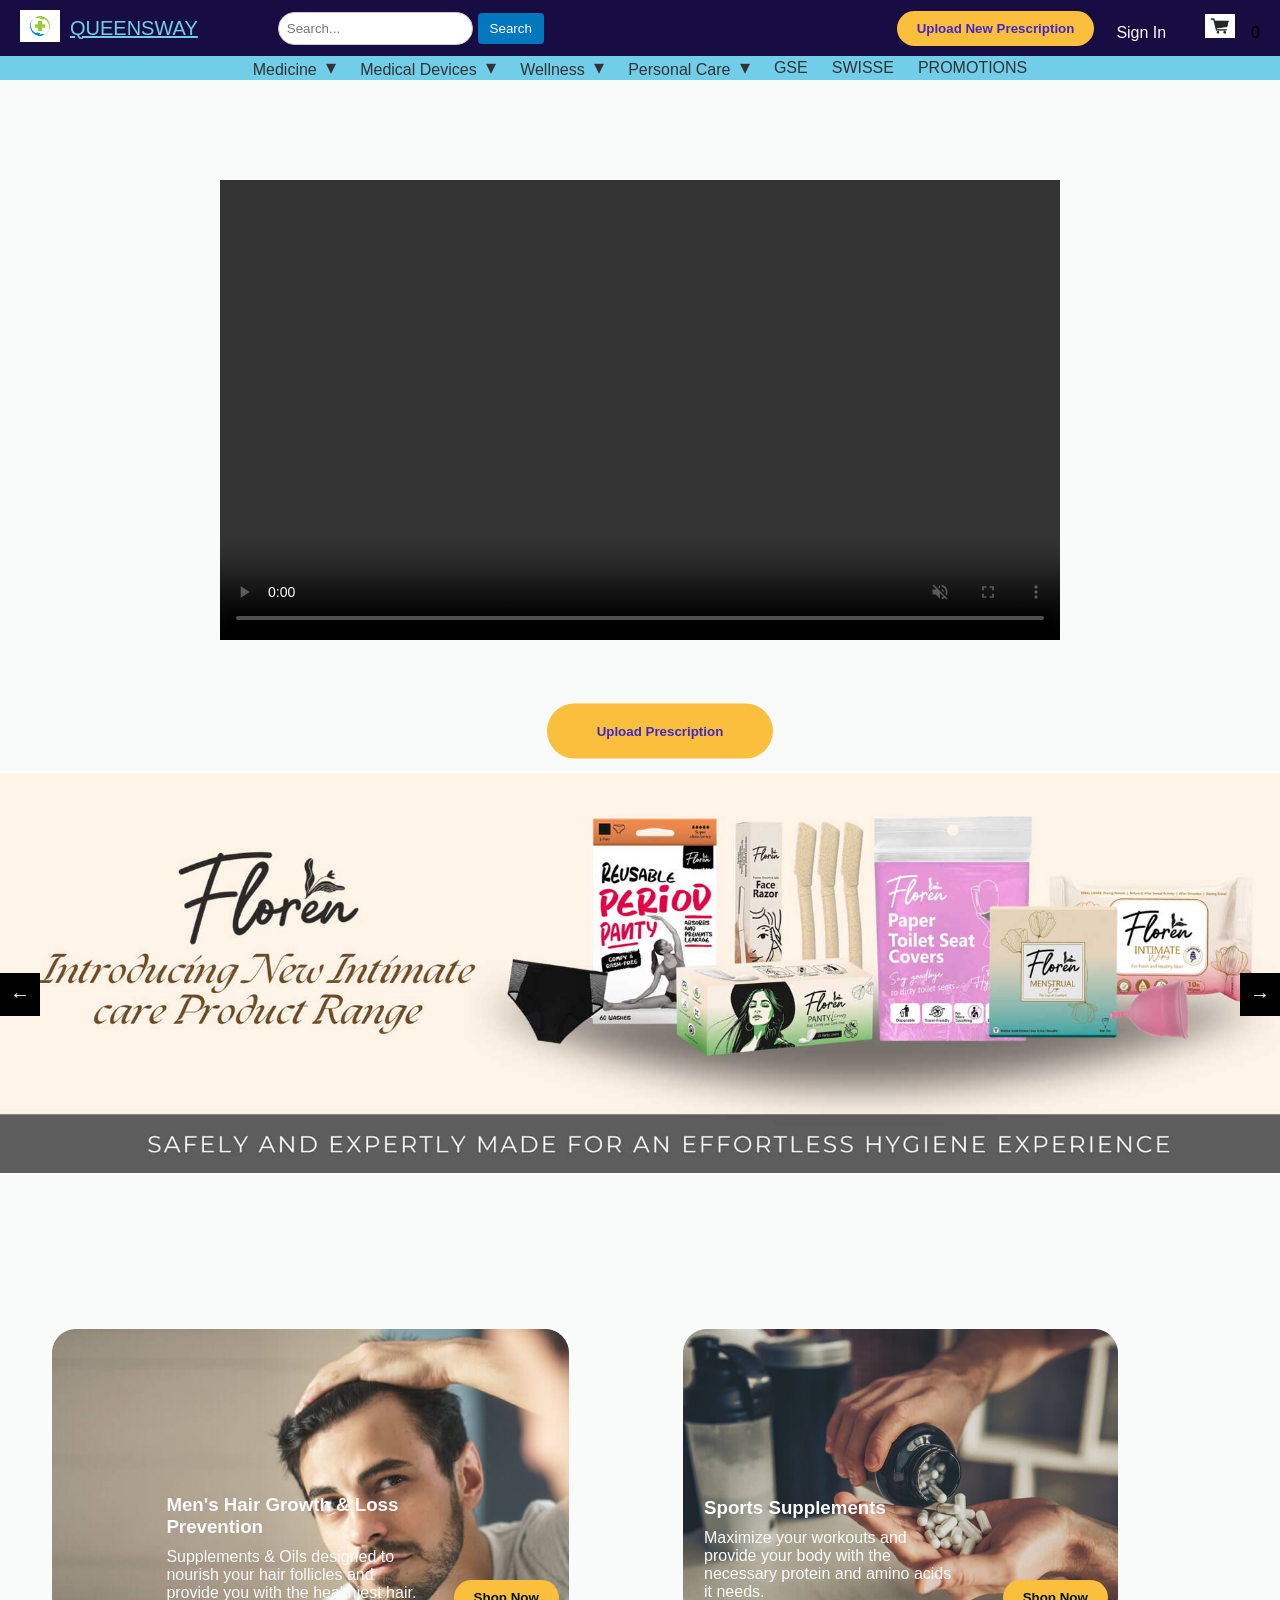
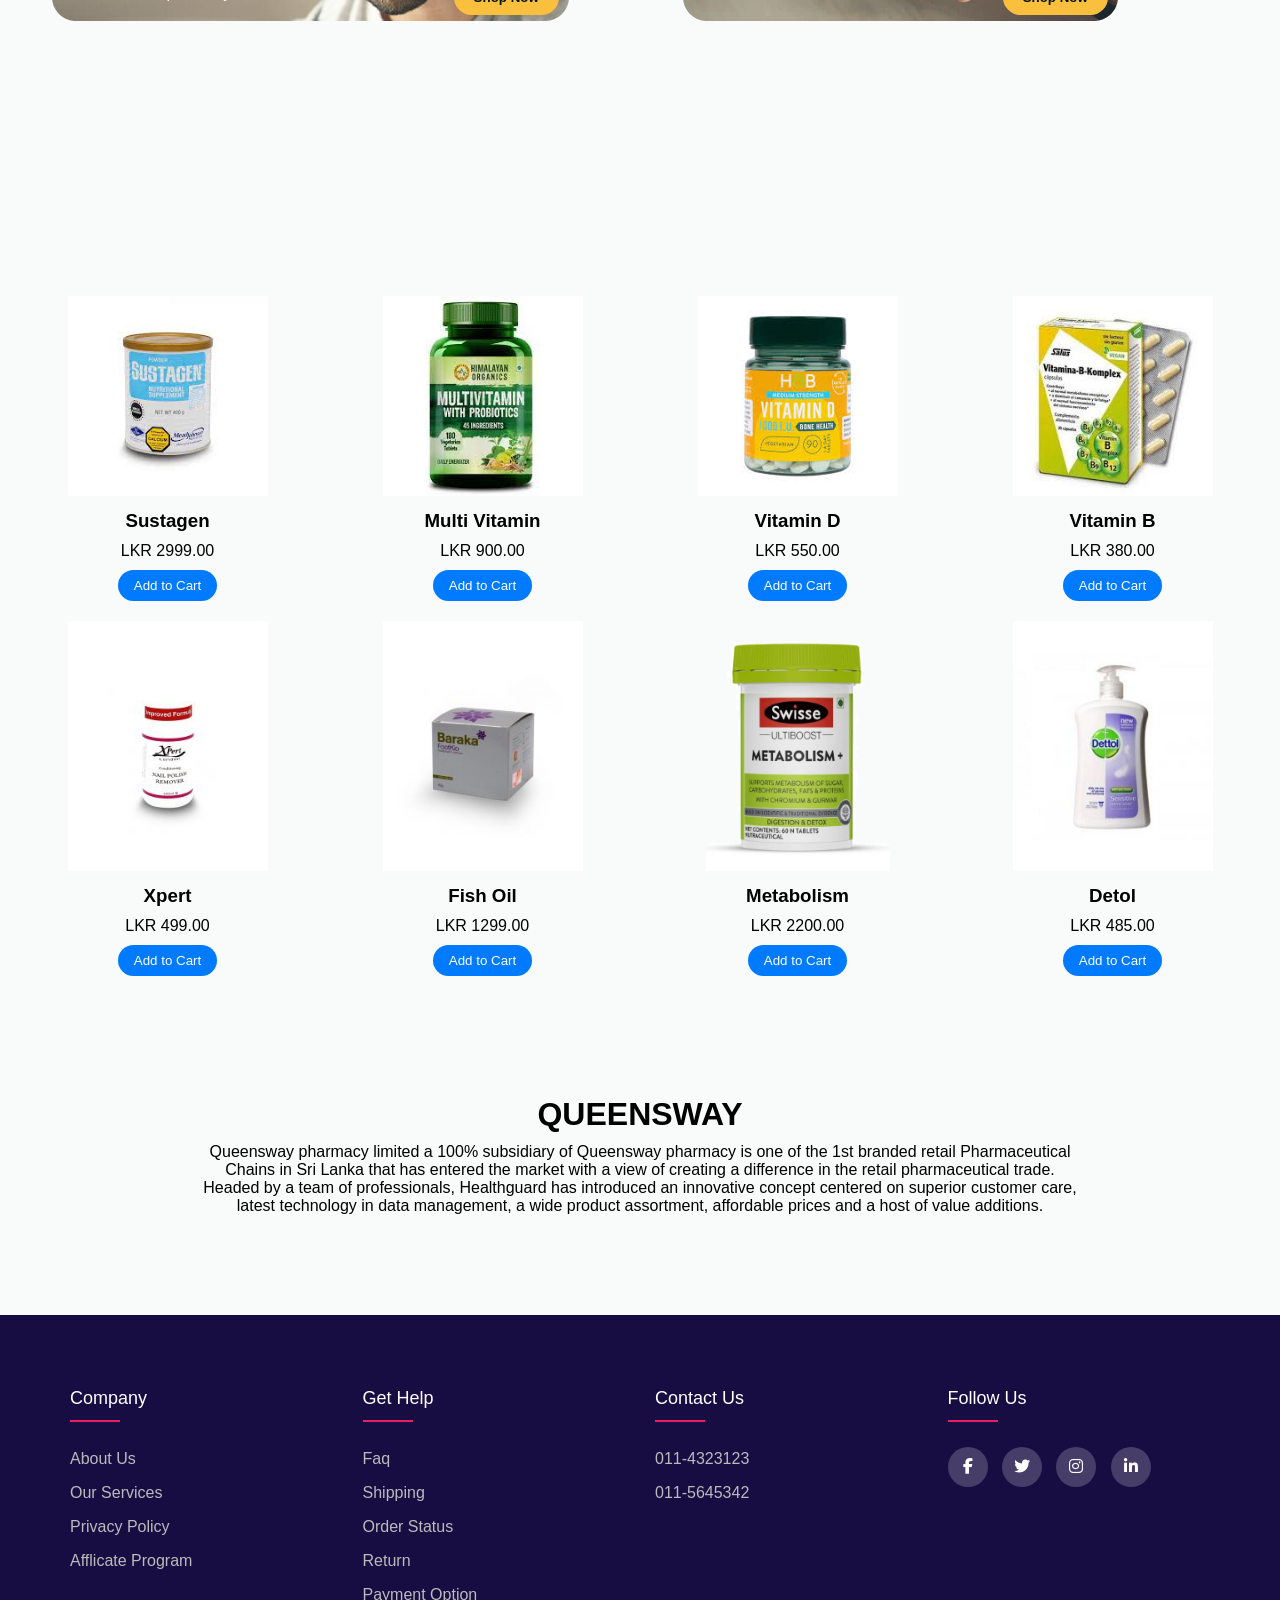
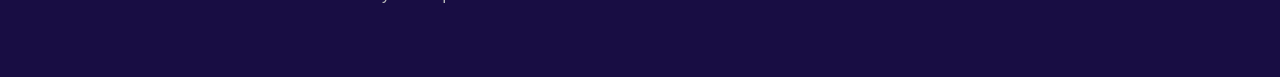
==== HomePage.html @ 3ac6c6b6 "My web project This is my web project" ====
<!DOCTYPE html>
<html lang="en">

<head>
    <meta charset="UTF-8">
    <title>Pharmacy Website</title>
    <link rel="stylesheet" href="HomePage.css">
    <link rel="stylesheet" href="/Test.js">
    <link rel="stylesheet" type="text/css"
        href="https://cdnjs.cloudflare.com/ajax/libs/font-awesome/6.5.1/css/all.min.css">
</head>

<body>
    <header>
        <nav>
            <div class="logo">
                <img src="image/logo.jpg" alt="Healthcare Pharmacy">
            </div>
            <div class="logo-text">
                <a href="HomePage.html" class="logo-text">QUEENSWAY</a>
            </div>

            <div class="search-bar">
                <input type="text" placeholder="Search...">
                <button type="submit">Search</button>
            </div>
            <input type="submit" value="Upload New Prescription" class="btn" onclick="loadprescription()">
            <!-- <button class="upload-button">Upload Prescription</button> -->
            <div class="nav-buttons">

                <a href="login.html">Sign In</a>
                <a href="#"><img src="image/carticon.jpg"></a>
                <span>0</span>
            </div>
        </nav>
    </header>

    <header2>
        <nav class="top-nav">
            <div class="nav-links">
                <ul>
                    <li class="mega-menu">
                        <a href="#">Medicine <span class="arrow">&#9662;</span></a>

                        <div class="mega-content">
                            <ul>
                                <a class="a2" href="">HEART</a>
                                <a class="a2" href="blank.html">CENTRAL NERVOUS SYSTEM</a>
                                <a class="a2" href="blank.html"> EAR, NOSE, THROAT</a>
                                <a class="a2" href="blank.html"> DIABETES</a>
                                <a class="a2 " href="blank.html">EYE</a>
                                <a class="a2" href="blank.html"> GASTRO INTESTINAL SYSTEM</a>
                                <a class="a2" href="blank.html">MALIGNANT DISEASE & IMMUNOSUPPRESSIONS</a>

                            </ul>
                        </div>
                    </li>
                    <li class="mega-menu">
                        <a href="#">Medical Devices <span class="arrow">&#9662;</span></a>
                        <div class="mega-content">
                            <ul>
                                <a class="a2" href="blank.html">FIRST AID</a>
                                <a class="a2" href="blank.html">HEALTH DEVICES</a>
                                <a class="a2" href="blank.html"> SUPPORTS & BRACES</a>


                            </ul>
                        </div>
                    </li>
                    <li class="mega-menu">
                        <a href="#">Wellness <span class="arrow">&#9662;</span></a>

                        <div class="mega-content">
                            <ul>
                                <a class="a2" href="blank.html">EYES & EARS</a>
                                <a class="a2" href="blank.html">COUGH, COLD & ALLERGY</a>
                                <a class="a2" href="blank.html">DIET & NUTRITION</a>
                                <a class="a2" href="blank.html"> BEAUTY SUPPLEMENTS</a>
                                <a class="a2 " href="blank.html">ADULT & DIABETIC CARE</a>
                                <a class="a2" href="blank.html"> PREVENTIVE CARE</a>
                                <a class="a2" href="blank.html">PAIN & FEVER</a>
                            </ul>
                        </div>
                    </li>
                    <li class="mega-menu">
                        <a href="#">Personal Care <span class="arrow">&#9662;</span></a>
                        <div class="mega-content">
                            <ul>
                                <a class="a2" href="blank.html">NOURISHMENT</a>
                                <a class="a2" href="blank.html">ACCESSORIES</a>
                                <a class="a2" href="blank.html">SKIN CARE</a>
                                <a class="a2" href="blank.html"> HAND & FOOT CARE</a>
                            </ul>
                        </div>
                    </li>
                    <div class="words">
                        <li><a href="blank.html">GSE</a></li>
                        <li><a href="blank.html">SWISSE</a></li>
                        <li><a href="blank.html">PROMOTIONS</a></li>

                    </div>
                </ul>
            </div>
        </nav>
    </header2>

    <!-- video -->
    <video controls width="840" height="460" class="video" autoplay loop muted>
        <source src="image/videoplayback.mp4" type="video/mp4">
    </video><br><br><br><br>
    <!-- video -->


    <!-- aaaaaaaaaaaaaaaaaaaaaaaaaaaaaaaaaaaaaaa -->
    <input type="button" value="Upload Prescription" class="upload-button"  onclick="loadprescription()">

    <br><br>
    <div class="scrolling-container">
        <div class="scrolling-images" id="scrollingImages">
         
          <img src="./Web/img-1.png" alt="Image 1">
          <img src="./Web/img-2.png" alt="Image 2">
          <img src="./Web/img-3.png" alt="Image 3">
          <img src="./Web/img-5.png" alt="Image 5">
         
          <img src="./Web/img-6.png" alt="Image 6">
          <img src="./Web/img-7.png" alt="Image 7">
          <img src="./Web/img-8.png" alt="Image 8">

        </div>
        <button class="scrolling-button scroll-left" onclick="scrollImages(-1)">←</button>
        <button class="scrolling-button scroll-right" onclick="scrollImages(1)">→</button>
      </div>
      
      <script>
        const scrollingImages = document.getElementById('scrollingImages');
        const imageWidth = scrollingImages.clientWidth / 8; // Adjusted for the number of images
        let currentIndex = 1; // Start with the first set of images
        let autoScrollInterval;
      
        scrollingImages.addEventListener('transitionend', () => {
          // No automatic scrolling in this version
        });
      
        function scrollImages(direction) {
          currentIndex += direction;
      
          if (currentIndex < 0) {
            currentIndex = 5;
          } else if (currentIndex > 5) {
            currentIndex = 0;
          }
      
          const newPosition = -currentIndex * imageWidth * 8; // Move the entire set of images
          scrollingImages.style.transition = 'transform 0.5s ease-in-out';
          scrollingImages.style.transform = `translateX(${newPosition}px)`;
      
          // Reset the automatic slideshow interval
          clearInterval(autoScrollInterval);
          autoScrollInterval = setInterval(() => {
            scrollImages(1);
          }, 5000);
        }
      
        // Start the automatic slideshow
        autoScrollInterval = setInterval(() => {
          scrollImages(1);
        }, 5000);
      </script>
      
      <br><br><br>
 
    <div class="shopnow-image">
        <img src="image/hair.png" alt="hair pic" class="hair">
        <input type="button" value="Shop Now" class="hair-button">
        <img src="image/supplement.png" alt="supplement png" class="supplement">
        <input type="button" value="Shop Now" class="supplement-button">


    </div>
    <div>
        <div class="hair-text">
            <p>
            <h3>Men's Hair Growth & Loss Prevention</h3>
            Supplements & Oils designed to nourish your hair
            follicles and provide you with the healthiest hair.
            </p>
        </div>

        <div class="sports-text">
            <p>
            <h3> Sports Supplements</h3>
            Maximize your workouts and provide your
            body with the necessary protein and amino acids it needs.
            </p>
        </div>
    </div>



    <!-- Product Item -->
    <div class="grid-container">
        <div class="grid-item">
            <img src="image/sustagen.jpeg" alt="Product 1">
            <h3>Sustagen</h3>
            <p>LKR 2999.00</p>
            <button class="add-to-cart">Add to Cart</button>
        </div>

        <div class="grid-item">
            <img src="image/image2.jpeg" alt="Product 1">
            <h3>Multi Vitamin</h3>
            <p>LKR 900.00</p>
            <button class="add-to-cart">Add to Cart</button>
        </div>

        <div class="grid-item">
            <img src="image/images 10.jpeg" alt="Product 1">
            <h3>Vitamin D</h3>
            <p>LKR 550.00</p>
            <button class="add-to-cart">Add to Cart</button>
        </div>

        <div class="grid-item">
            <img src="image/images (1).jpeg" alt="Product 1">
            <h3>Vitamin B</h3>
            <p>LKR 380.00</p>
            <button class="add-to-cart">Add to Cart</button>
        </div>

        <div class="grid-item">
            <img src="image/image5.jpg" alt="Product 1">
            <h3>Xpert</h3>
            <p>LKR 499.00</p>
            <button class="add-to-cart">Add to Cart</button>
        </div>

        <div class="grid-item">
            <img src="image/dsc_0286-1_copy.jpg" alt="Product 1">
            <h3>Fish Oil</h3>
            <p>LKR 1299.00</p>
            <button class="add-to-cart">Add to Cart</button>
        </div>

        <div class="grid-item">
            <img src="image/image7.png" alt="Product 1">
            <h3>Metabolism</h3>
            <p>LKR 2200.00</p>
            <button class="add-to-cart">Add to Cart</button>
        </div>

        <div class="grid-item">
            <img src="image/image8.jpg" alt="Product 1">
            <h3>Detol</h3>
            <p>LKR 485.00</p>
            <button class="add-to-cart">Add to Cart</button>
        </div>


    </div>

    <script src="Test.js"></script>

    <!-- Product Item -->



    <div class="content">
        <h1 class="Healthcare">QUEENSWAY</h1>
        <p>Queensway pharmacy limited a 100% subsidiary of Queensway pharmacy is one of the 1st branded retail
            Pharmaceutical<br>
            Chains in Sri Lanka that has entered the market with a view of creating a difference in the retail
            pharmaceutical trade.<br>
            Headed by a team of professionals, Healthguard has introduced an innovative concept centered on superior
            customer care,<br>
            latest technology in data management, a wide product assortment, affordable prices and a host of
            value additions.</p>
    </div>




    <!-- footer -->
    <footer class="footer">
        <div class="container">
            <div class="row">
                <div class="footer-col">
                    <h4>company</h4>
                    <ul>
                        <li><a href="#">about us</a></li>
                        <li><a href="#">our services</a></li>
                        <li><a href="#">privacy policy</a></li>
                        <li><a href="#">afflicate program</a></li>
                    </ul>
                </div>
                <div class="footer-col">
                    <h4>get help</h4>
                    <ul>
                        <li><a href="#">Faq</a></li>
                        <li><a href="#">shipping</a></li>
                        <li><a href="#">order status</a></li>
                        <li><a href="#">return</a></li>
                        <li><a href="#">payment option</a></li>
                    </ul>
                </div>
                <div class="footer-col">
                    <h4>contact us</h4>
                    <ul>
                        <li><a href="#">011-4323123</a></li>
                        <li><a href="#">011-5645342</a></li>
                    </ul>
                </div>
                <div class="footer-col">
                    <h4>follow us</h4>
                    <div class="social-links">
                        <a href="#"><i class="fab fa-facebook-f"></i></a>
                        <a href="#"><i class="fab fa-twitter"></i></a>
                        <a href="#"><i class="fab fa-instagram"></i></a>
                        <a href="#"><i class="fab fa-linkedin-in"></i></a>
                    </div>
                </div>


            </div>
        </div>
    </footer>
    <!-- footer -->


    <script>
   function  loadprescription(){

    window.location.href = "file:///C:/xampp/htdocs/New%20Web/login.html";


   }


    </script>
</body>

</html>
---- HomePage.css ----
body {
    margin: 0;
    padding: 0;
    font-family: Arial, sans-serif;
    text-align: center;
    background-color: #f9fafa;
  }

  /* header */
  
  nav {
    display: flex;
    align-items: center;
    justify-content: space-between;
  }
  
  .logo img {
    width: 40px;
  }
  .logo-text{
    padding-left: 5px;
    font-family: 'Franklin Gothic Medium', 'Arial Narrow', Arial, sans-serif;
    font-size: 20px;
    color: #71cee8;
  }
  
  .search-bar {
    display: flex;
    align-items: center;
    flex: 1;
    margin: 0 20px;
  }
  
  .search-bar input {
    flex: 1;
    padding: 8px;
    border: 1px solid #ccc;
    border-radius: 4px;
  }
  
  .nav-buttons button,
  .nav-buttons a {
    padding: 8px 12px;
    margin-left: 10px;
    border: none;
    background-color: #180d43;
    color: #fff;
    text-decoration: none;
    border-radius: 4px;
    cursor: pointer;
  }
  .nav-buttons a:hover {
    color: #5ba2e3;
  }
  @keyframes blink {
    0% {
        opacity: 1;
    }
    50% {
        opacity: 0;
    }
    100% {
        opacity: 1;
    }
}
  .upload-button {
    position: relative;
    background-color: #fabf3d;
    border-radius: 30px;
    padding: 20px 50px;
    color: #4228c8;
    border: none;
    cursor: pointer;
    font-weight: bold;
    right: 25%;
    transform: translate(150%,10%);
    animation: blink 5s infinite;
}
.upload-button:hover{
   background-color: #18c66c;
}
/* header */

.btn {
    background-color: #fabf3d;
    border-radius: 30px;
    padding: 10px 20px;
    color: #4228c8;
    border: none;
    cursor: pointer;
    font-weight: bold;
    margin-left: 22%;
}
.btn:hover {
    background-color: rgb(231, 240, 231);
} 
  .nav-buttons img {
    max-width: 30px;
  }

.top-nav {
  display: flex;
  align-items: center;
  justify-content: space-between;
}

.logo img {
  max-width: 100px;
}

.search-bar {
  display: flex;
  align-items: center;
  flex: 1;
  margin: 0 80px;
  
}

.search-bar input {
  flex: 1;
  padding: 8px;
  border: 1px solid #ccc;
  border-radius: 30px;
}

.search-bar button {
  padding: 8px 12px;
  border: none;
  background-color: #0277bd;
  color: #fff;
  border-radius: 4px;
  margin-left: 5px;
  cursor: pointer;
}

.nav-links ul {
  display: flex;
  list-style: none;
  margin: 0;
  padding: 0;
}

.nav-links li {
  position: relative;
}

.nav-links a {
  padding: 8px 12px;
  text-decoration: none;
  color: #333;
}

header {
    background-color: #180d43;
    padding: 10px 20px;
  }
  
  .top-nav {
    display: flex;
    align-items: center;
    justify-content: center;
    background-color:#71cee8;
  }
  
  .nav-links ul {
    display: flex;
    list-style: none;
    margin: 0;
    padding: 0;
  }
  
  .nav-links li {
    position: relative;
  }
  
  .nav-links a {
    padding: 8px 12px;
    text-decoration: none;
    color: #333;
  }
  
  .mega-menu {
    position: relative;
  }
  
  .mega-content {
    display: none;
    position: absolute;
    top: 100%;
    left: 0%;
    background-color: #26c6da;
    padding: 10px;
    min-width: 700px;
    z-index: 1;
    text-align: left;
  }
  .words{
    position: relative;
    display: flex;
    top: 3px;
  }
  
  .mega-menu:hover .mega-content {
    display: block;
  }
  
  .nav-links li:hover > a {
    color: #ddd;
  }
  .arrow {
    margin-left: 5px;
  }
  
  .arrow {
    font-size: 20px;
    display: inline-block;
    transform: translateY(-1px);
  }
  .mega-content ul{
    flex-direction: column;
  }
  .mega-content ul a:hover{
    color: #e2d1d1;
  }
  .video{
    margin-top: 100px;
  }


  /* carsolue */
  /* carsolue */




/* Shop Now Image //////////////////////////////////////////////*/
  .cart-icon{
position: relative;
display: flex;
text-align: center;
text-decoration: none;
padding-left: 180px;

  }
  .prescription-image{
    margin-top: 100px;
  }
.shopnow-image{
    position: relative;
    display: inline-block;
    margin-top: 100px;
    justify-content: center;
}
.hair-text{
    position: relative;
    width: 250px;
    left: 13%;
    bottom: 150px;
    text-align: left;
    color: #f9fafb;
}
.sports-text{
    position: relative;
    width: 250px;
    bottom: 265px;
    left: 55%;
    text-align: left;
    color: #fbfcfd;

}

.hair-button{
    position: relative;
    right:120px;
    bottom: 19px;
    color: #01130b;
    outline: none;
    background-color: #fabf3d;
    border-radius: 30px;
    padding: 10px 20px;
    border: none;
    cursor: pointer;
    font-weight: bold;

}
.hair-button:hover{
  background-color: lime;
}

.supplement-button{
    position: relative;
    right:120px;
    bottom: 19px;    padding: 10px 20px;
    color: #01130b;
    outline: none;
    background-color: #fabf3d;
    border-radius: 30px;
    padding: 10px 20px;
    border: none;
    cursor: pointer;
    font-weight: bold;

}
.supplement-button:hover{
  background-color: lime;
}
.a{
  background-color: #e1b608;
  width: 150px;
  height: 200px;
}
.cart-icon ul{
  position: relative;
  padding:40px 40px;
  background-color: #007bff;
}
.cart-icon ul li{
  list-style: none;
}

/* Shop Now Image //////////////////////////////////////////////*/



/* Product Item//////////////////////////////////////// */
.grid-container {
  display: grid;
  grid-template-columns: repeat(4, 1fr);
  gap: 20px;
  padding: 20px;
}

.grid-item {
  text-align: center;
}

.grid-item img {
  width: 100%;
  height: auto;
  max-width: 200px;
  box-shadow: #01130b;
}

h3, p {
  margin: 10px 0;
}

.add-to-cart {
  background-color: #007bff;
  color: #fff;
  border: none;
  padding: 8px 16px;
  border-radius:24px;
  cursor: pointer;
}
.add-to-cart:hover{
  background-color: lime;
}
/* Product Item//////////////////////////////////////// */



/* Footer //////////////////////////////////////////////*/
  * {
    margin: 0;
    padding: 0;
    box-sizing: border-box;
}

  .container {
    max-width: 1170px;
    margin: auto;
}

.row {
    display: flex;
    flex-wrap: wrap;

}

ul {
    list-style: none;
}
.content{
  margin-top: 100px;
}

.footer {
    margin-top: 100px;
    background-color: #180d43;
    padding: 70px 0;
    line-height: 1.5;
    font-family: 'Arvo', serif;
    font-family: 'Kanit', sans-serif;
    font-family: 'Poppins', sans-serif;
    font-family: 'Roboto', sans-serif;

}

.footer-col {
    width: 25%;
    padding: 0 15px;
    text-align: left;
}

.footer-col h4 {
    font-size: 18px;
    color: #ffffff;
    text-transform: capitalize;
    margin-bottom: 35px;
    font-weight: 500;
    position: relative;
}
.footer-col h4::before{
    content: '';
    position: absolute;
    left: 0;
    bottom: -10px;
    background-color: #e91e63;
    height: 2px;
    box-sizing: border-box;
    width: 50px;
}
.footer-col ul li:not(:last-child){
    margin-bottom: 10px;
}
.footer-col ul li a{
    font-size: 16px;
    text-transform: capitalize;
    text-decoration: none;
    font-weight: 300;
    color: #bbbbbb;
    display: block;
    transition: all 0.3s ease;
}
.footer-col ul li a:hover{
    color:#ffffff;
    padding-left:10px ;
}
.footer-col .social-links a{
    display: inline-block;
    height: 40px;
    width: 40px;
    background-color: rgba(255, 255, 255, 0.2);
    margin:0 10px 10px 0;
    text-align: center;
    line-height: 40px;
    border-radius: 50%;
    color: #ffffff;
    transition: all 0.5s ease;
}
.footer-col .social-links a:hover{
    color:#24262b;
    background-color:#ffffff ;
}
/* Footer //////////////////////////////////////////////*/
body {
  margin: 0;
}

.scrolling-container {
  width: 100%;
  overflow: hidden;
  position: relative;
  height: 25%;
}

.scrolling-images {
  display: flex;
 
  transition: transform 0.5s ease-in-out;
}

.scrolling-images img {
  max-width: 100%;
  height: auto;
  width: 100vw; /* Set the width of one image to the device width */
}

.scrolling-button {
  position: absolute;
  top: 50%;
  cursor: pointer;
  font-size: 20px;
  color: white;
  background-color: black;
  padding: 10px;
  border: none;
  outline: none;
}

.scroll-left {
  left: 0; /* Set the left arrow to the left edge */
}

.scroll-right {
  right: 0; /* Set the right arrow to the right edge */
}

/* Media query for mobile devices */
@media only screen and (max-width: 768px) {
  .scrolling-images img {
    width: 100%; /* Set the width of one image to 100% for smaller screens */
  }
}
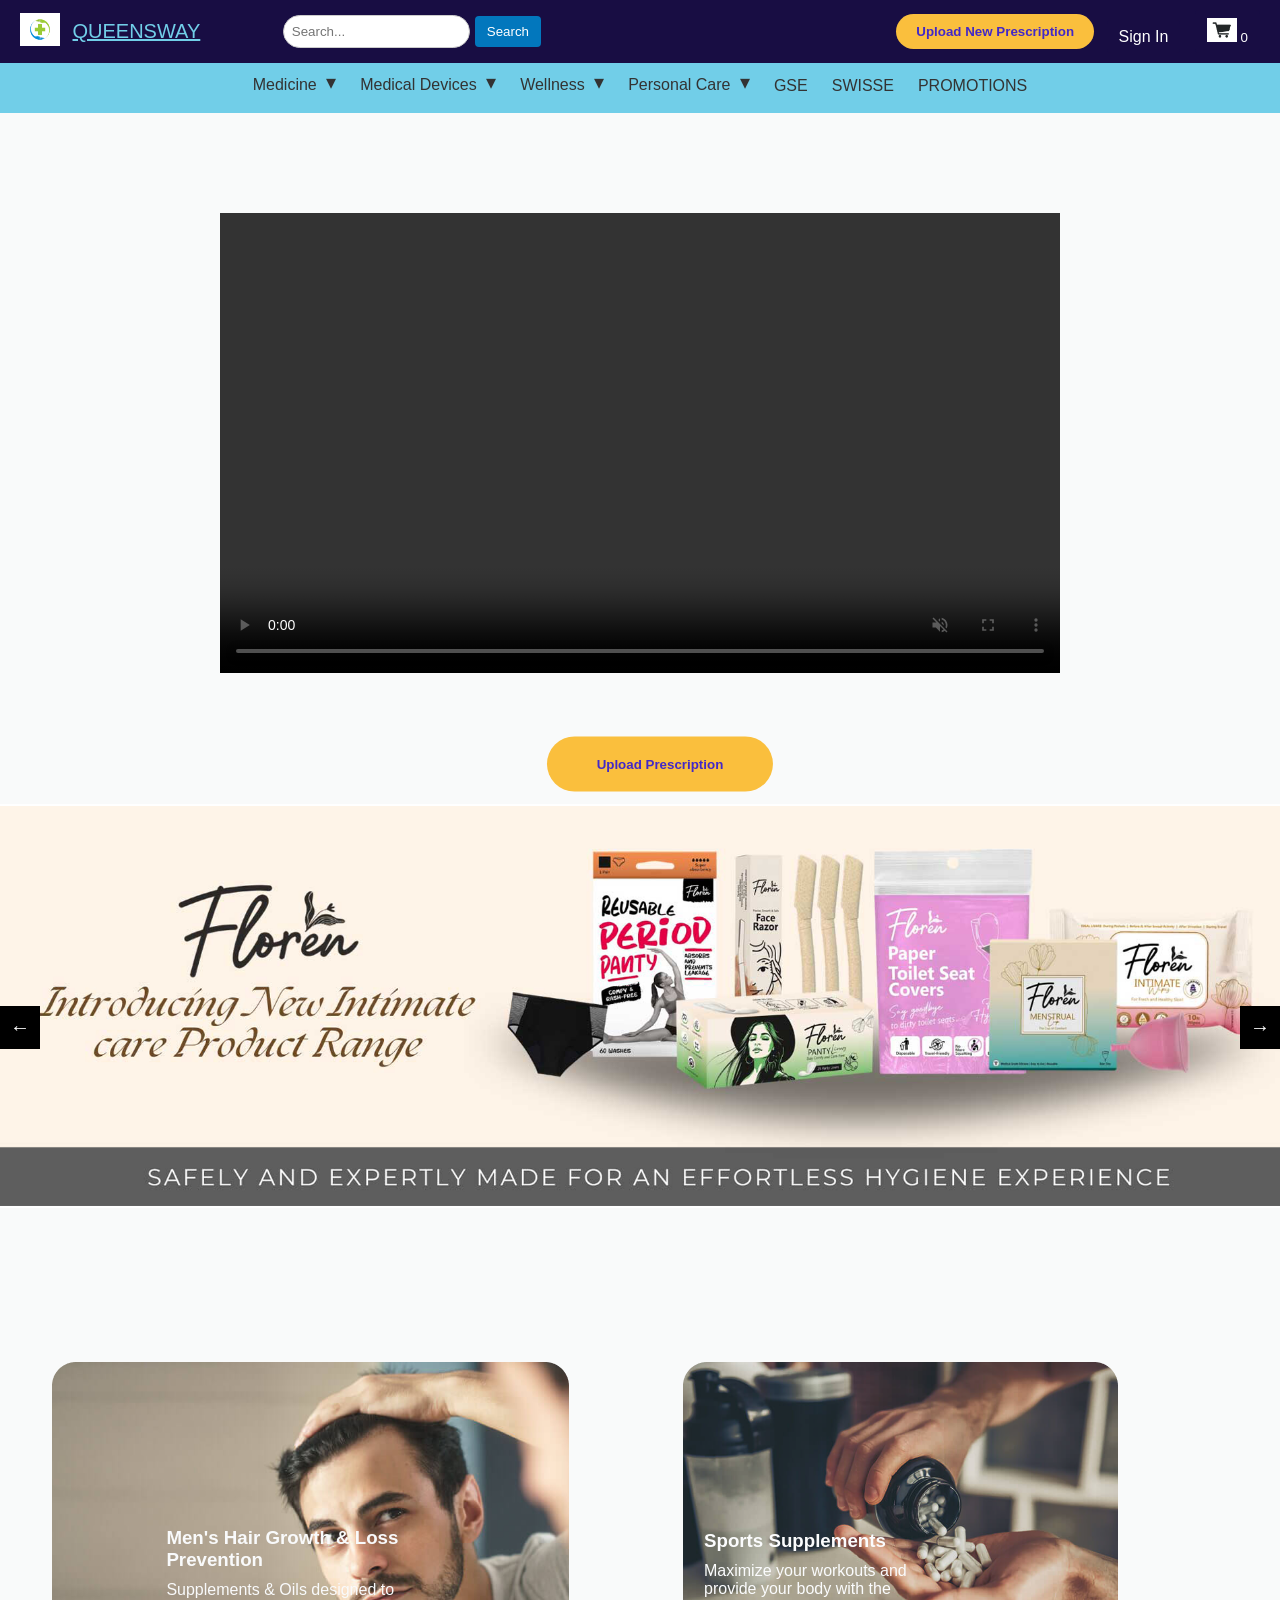
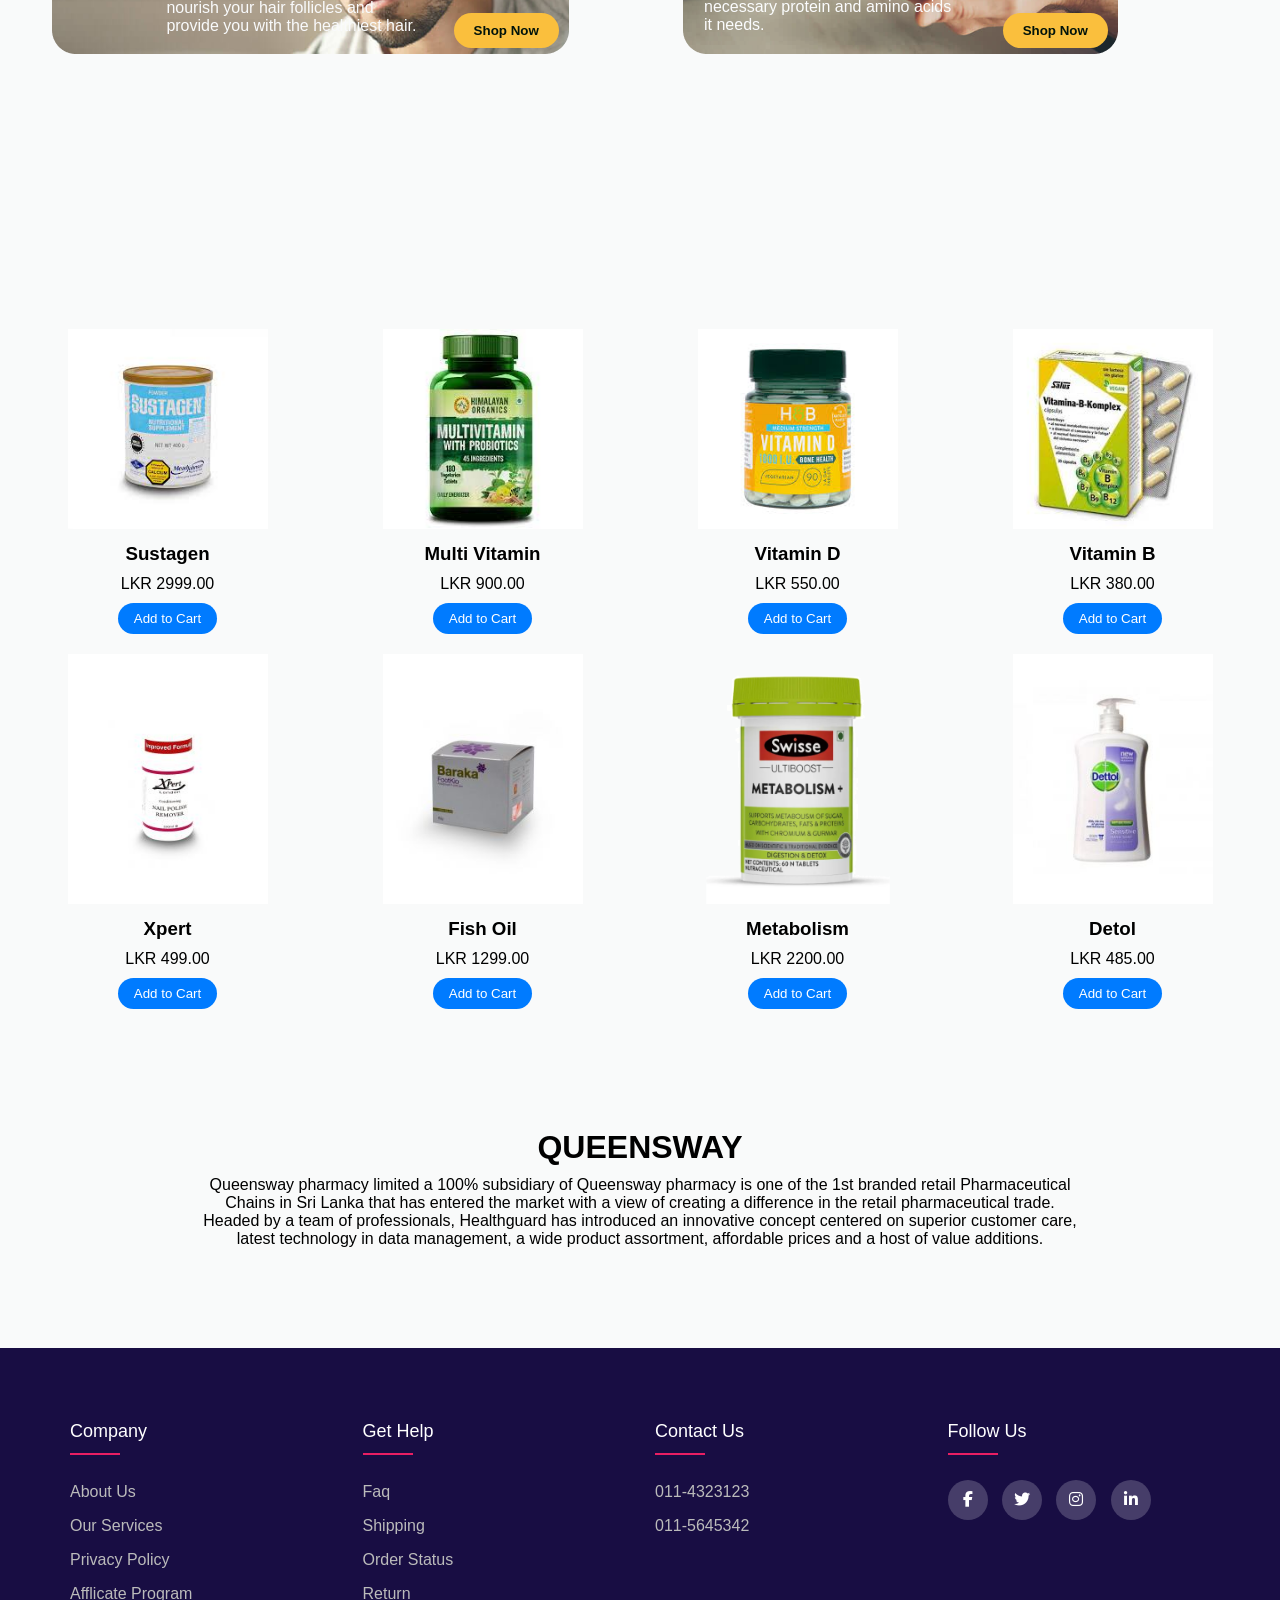
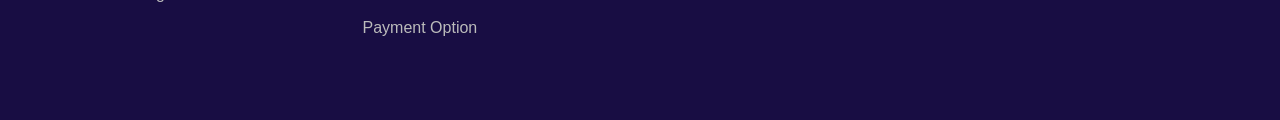
==== commit 65f29f42: "My commite save changes" ====
--- a/HomePage.html
+++ b/HomePage.html
@@ -5,7 +5,6 @@
     <meta charset="UTF-8">
     <title>Pharmacy Website</title>
     <link rel="stylesheet" href="HomePage.css">
-    <link rel="stylesheet" href="/Test.js">
     <link rel="stylesheet" type="text/css"
         href="https://cdnjs.cloudflare.com/ajax/libs/font-awesome/6.5.1/css/all.min.css">
 </head>
@@ -20,17 +19,22 @@
                 <a href="HomePage.html" class="logo-text">QUEENSWAY</a>
             </div>
 
+            <form action="http://localhost/New%20Web/search.php"  method="post">
+
             <div class="search-bar">
-                <input type="text" placeholder="Search...">
-                <button type="submit">Search</button>
-            </div>
+                <input type="text" name="search"   placeholder="Search...">
+                <button type="submit"  name ="sub">Search</button>
+            </div>
+            </form>
             <input type="submit" value="Upload New Prescription" class="btn" onclick="loadprescription()">
             <!-- <button class="upload-button">Upload Prescription</button> -->
             <div class="nav-buttons">
 
                 <a href="login.html">Sign In</a>
-                <a href="#"><img src="image/carticon.jpg"></a>
-                <span>0</span>
+                <button id="toggle-cart">
+                    <img src="image/carticon.jpg" alt="Cart">
+                    <span id="cart-item-count">0</span> <!-- Cart product count -->
+                </button>
             </div>
         </nav>
     </header>
@@ -44,8 +48,8 @@
 
                         <div class="mega-content">
                             <ul>
-                                <a class="a2" href="">HEART</a>
-                                <a class="a2" href="blank.html">CENTRAL NERVOUS SYSTEM</a>
+                                <a class="a2" href="searchcg.php?search=HEART">HEART</a>
+                                <a class="a2"  href="searchcg.php?search=CENTRAL NERVOUS SYSTEM">CENTRAL NERVOUS SYSTEM</a>
                                 <a class="a2" href="blank.html"> EAR, NOSE, THROAT</a>
                                 <a class="a2" href="blank.html"> DIABETES</a>
                                 <a class="a2 " href="blank.html">EYE</a>
@@ -59,7 +63,7 @@
                         <a href="#">Medical Devices <span class="arrow">&#9662;</span></a>
                         <div class="mega-content">
                             <ul>
-                                <a class="a2" href="blank.html">FIRST AID</a>
+                                <a class="a2" href="searchcg.php?search=FIRST AID">FIRST AID</a>
                                 <a class="a2" href="blank.html">HEALTH DEVICES</a>
                                 <a class="a2" href="blank.html"> SUPPORTS & BRACES</a>
 
@@ -72,7 +76,7 @@
 
                         <div class="mega-content">
                             <ul>
-                                <a class="a2" href="blank.html">EYES & EARS</a>
+                                <a class="a2" href="searchcg.php?search=EYES & EARS">EYES & EARS</a>
                                 <a class="a2" href="blank.html">COUGH, COLD & ALLERGY</a>
                                 <a class="a2" href="blank.html">DIET & NUTRITION</a>
                                 <a class="a2" href="blank.html"> BEAUTY SUPPLEMENTS</a>
@@ -86,7 +90,7 @@
                         <a href="#">Personal Care <span class="arrow">&#9662;</span></a>
                         <div class="mega-content">
                             <ul>
-                                <a class="a2" href="blank.html">NOURISHMENT</a>
+                                <a class="a2" href="searchcg.php?search=NOURISHMENT">NOURISHMENT</a>
                                 <a class="a2" href="blank.html">ACCESSORIES</a>
                                 <a class="a2" href="blank.html">SKIN CARE</a>
                                 <a class="a2" href="blank.html"> HAND & FOOT CARE</a>
@@ -94,7 +98,7 @@
                         </div>
                     </li>
                     <div class="words">
-                        <li><a href="blank.html">GSE</a></li>
+                        <li><a href="searchcg.php?search=GSE">GSE</a></li>
                         <li><a href="blank.html">SWISSE</a></li>
                         <li><a href="blank.html">PROMOTIONS</a></li>
 
@@ -204,62 +208,77 @@
             <img src="image/sustagen.jpeg" alt="Product 1">
             <h3>Sustagen</h3>
             <p>LKR 2999.00</p>
-            <button class="add-to-cart">Add to Cart</button>
+            <button class="add-to-cart" data-name="Sustagen" data-price="2999.00">Add to Cart</button>
         </div>
 
         <div class="grid-item">
             <img src="image/image2.jpeg" alt="Product 1">
             <h3>Multi Vitamin</h3>
             <p>LKR 900.00</p>
-            <button class="add-to-cart">Add to Cart</button>
+            <button class="add-to-cart" data-name="Multi Vitamin" data-price="900.00">Add to Cart</button>
         </div>
 
         <div class="grid-item">
             <img src="image/images 10.jpeg" alt="Product 1">
             <h3>Vitamin D</h3>
             <p>LKR 550.00</p>
-            <button class="add-to-cart">Add to Cart</button>
+            <button class="add-to-cart" data-name="Vitamin D" data-price="550.00">Add to Cart</button>
         </div>
 
         <div class="grid-item">
             <img src="image/images (1).jpeg" alt="Product 1">
             <h3>Vitamin B</h3>
             <p>LKR 380.00</p>
-            <button class="add-to-cart">Add to Cart</button>
+            <button class="add-to-cart" data-name="Vitamin B" data-price="380.00">Add to Cart</button>
         </div>
 
         <div class="grid-item">
             <img src="image/image5.jpg" alt="Product 1">
             <h3>Xpert</h3>
             <p>LKR 499.00</p>
-            <button class="add-to-cart">Add to Cart</button>
+            <button class="add-to-cart" data-name="Xpert" data-price="499.00">Add to Cart</button>
         </div>
 
         <div class="grid-item">
             <img src="image/dsc_0286-1_copy.jpg" alt="Product 1">
             <h3>Fish Oil</h3>
             <p>LKR 1299.00</p>
-            <button class="add-to-cart">Add to Cart</button>
+            <button class="add-to-cart" data-name="Fish Oil" data-price="1299.00">Add to Cart</button>
         </div>
 
         <div class="grid-item">
             <img src="image/image7.png" alt="Product 1">
             <h3>Metabolism</h3>
             <p>LKR 2200.00</p>
-            <button class="add-to-cart">Add to Cart</button>
+            <button class="add-to-cart" data-name="Metabolism" data-price="2200.00">Add to Cart</button>
         </div>
 
         <div class="grid-item">
             <img src="image/image8.jpg" alt="Product 1">
             <h3>Detol</h3>
             <p>LKR 485.00</p>
-            <button class="add-to-cart">Add to Cart</button>
+            <button class="add-to-cart" data-name="Detol" data-price="485.00">Add to Cart</button>
         </div>
 
 
     </div>
-
-    <script src="Test.js"></script>
+    <aside class="cart-container" id="cart-container">
+        <h2>Shopping Cart</h2>
+        <ul id="cart-items"></ul>
+        <p class="totalamount">Total: LKR<span id="cart-total">0.00</span></p>
+        <br>
+        <button id="clear-cart">Clear Cart</button>
+        <button id="hide-cart">Hide Cart</button>
+       <a href="login.html"> <div>
+            <button id="checkout">Proceed To Checkout</button>
+        </div></a>
+
+    </aside>
+
+    
+
+
+    <script src="script.js"></script>
 
     <!-- Product Item -->
 
@@ -330,7 +349,7 @@
     <script>
    function  loadprescription(){
 
-    window.location.href = "file:///C:/xampp/htdocs/New%20Web/login.html";
+    window.location.href = "login.html";
 
 
    }
--- a/HomePage.css
+++ b/HomePage.css
@@ -235,6 +235,10 @@
 
 
 /* Shop Now Image //////////////////////////////////////////////*/
+
+#toggle-cart img{
+  width: 30px;
+}
   .cart-icon{
 position: relative;
 display: flex;
@@ -503,4 +507,166 @@
   .scrolling-images img {
     width: 100%; /* Set the width of one image to 100% for smaller screens */
   }
-}+}
+
+#cart-items {
+  list-style: none;
+  background-color: #26c6da;
+  padding: 0;
+  
+}
+
+#cart-items li {
+  margin-bottom: 15px;
+}
+
+#clear-cart {
+  background-color: #dc3545;
+  color: #fff;
+  border: none;
+  padding: 5px 10px;
+  cursor: pointer;
+  border-radius: 3px;
+}
+
+#clear-cart:hover {
+  background-color: #bd2130;
+}
+
+#cart-container {
+  display: none;
+  height: 100%; /* Ensure full height */
+}
+
+.show-cart {
+  display: block !important; /* Ensure cart is shown */
+  position: fixed; /* Fixed positioning */
+  top: 0; /* Align to top */
+  right: 0; /* Align to right */
+  width: 30%; /* 25% of viewport width */
+  background-color: #f0f0f0;
+  overflow-y: auto; /* Enable vertical scrolling */
+  text-align: left;
+}
+h4{
+  color: lime;
+}
+#hide-cart{
+  background-color: #dc3545;
+  color: #fff;
+  border: none;
+  padding: 5px 10px;
+  cursor: pointer;
+  border-radius: 3px;
+}
+
+#hide-cart:hover {
+  background-color: #bd2130;
+}
+.totalamount{
+  background-color: #4228c8;
+  color: white;
+  padding: 10px;
+}
+
+
+
+
+
+
+.add-one,
+.remove-one,
+.delete-item {
+    background-color: #007bff; 
+    color: #fff; 
+    border: none; 
+    padding: 5px 10px; 
+    cursor: pointer; 
+    border-radius: 3px; 
+}
+
+
+.add-one:hover,
+.remove-one:hover,
+.delete-item:hover {
+    background-color: #0056b3; 
+}
+
+
+.add-one,
+.remove-one {
+    margin-right: 5px; 
+}
+
+
+#clear-cart {
+    background-color: #dc3545; 
+    color: #fff; 
+    border: none;
+    padding: 5px 10px; 
+    cursor: pointer; 
+    border-radius: 3px; 
+}
+
+
+#clear-cart:hover {
+    background-color: #bd2130; 
+}
+
+
+li {
+  display: flex;
+  justify-content: space-between;
+  align-items: center;
+  margin-bottom: 10px;
+}
+
+
+.product-info {
+  display: flex;
+  align-items: center;
+}
+
+.product-name {
+  margin-right: 10px;
+}
+
+.product-quantity {
+  display: flex;
+  align-items: center;
+}
+
+
+.add-one,
+.remove-one,
+.delete-item {
+  background-color: #007bff;
+  color: #fff;
+  border: none;
+  padding: 5px 10px;
+  cursor: pointer;
+  border-radius: 3px;
+}
+
+
+.add-one:hover,
+.remove-one:hover,
+.delete-item:hover {
+  background-color: #0056b3;
+}
+
+#checkout{
+  margin-top: 20px; 
+  text-align: center;
+  background-color: orange;
+  padding: 10px 20px;
+  border-radius: 30px;
+  border: none;
+  cursor: pointer;
+  font-style: bold;
+}
+
+#checkout:hover {
+  background-color: #39e234; 
+
+}
